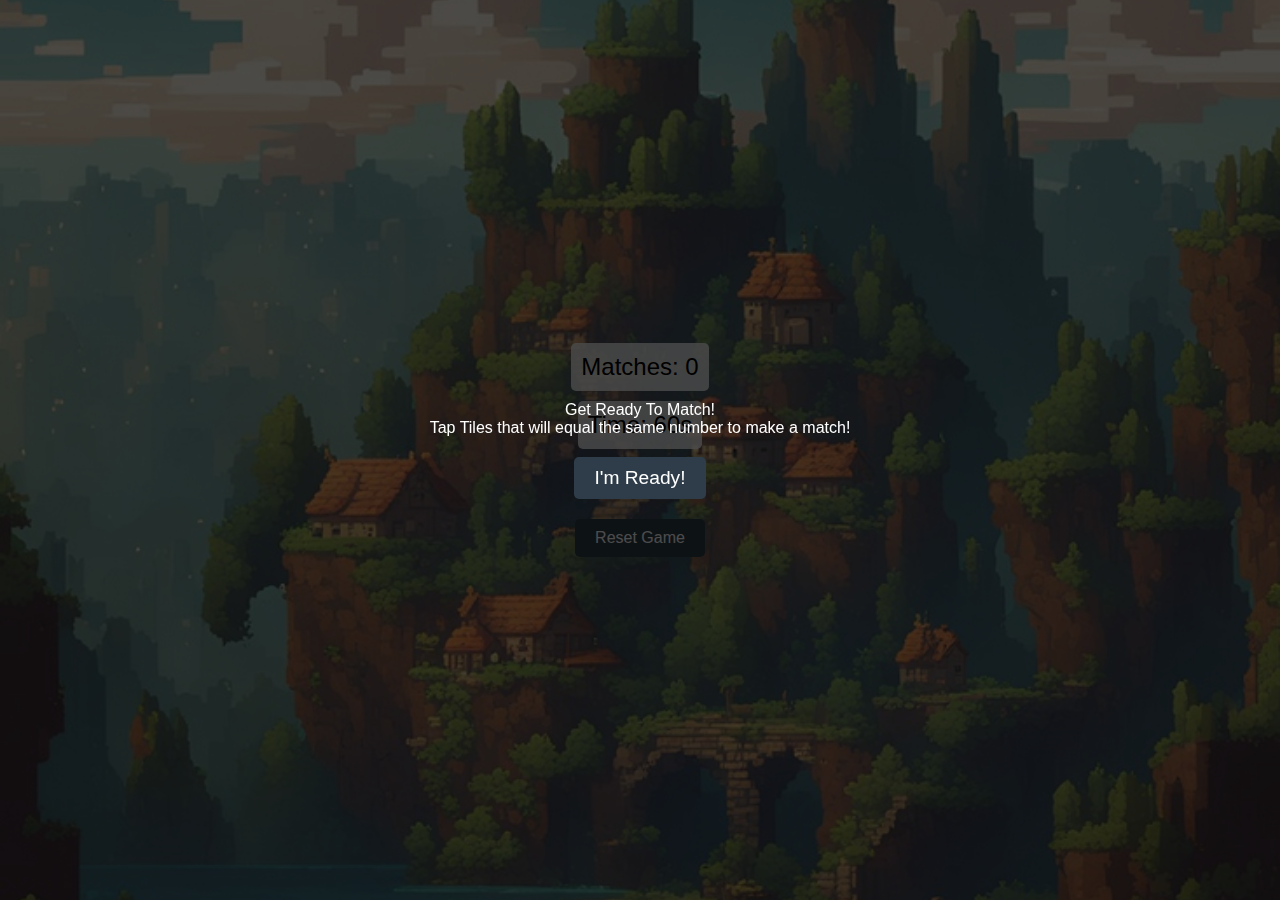
==== index.html @ f70987cc "updated GenerateTerm" ====
<!DOCTYPE html>
<html lang="en">
<head>
    <meta charset="UTF-8">
    <meta name="viewport" content="width=device-width, initial-scale=1.0">
    <title>Memory Matching Game</title>
    <style>
        body {
            font-family: Arial, sans-serif;
            display: flex;
            justify-content: center;
            align-items: center;
            flex-direction: column;
            height: 100vh;
            margin: 0;
            background: url('background.png') no-repeat center center fixed;
            background-size: cover;
            overflow: hidden;
        }

        .game-container {
            display: flex;
            flex-direction: column;
            align-items: center;
            margin-bottom: 20px;
        }

        .memory-game {
            width: 90vw;
            max-width: 640px;
            display: flex;
            flex-wrap: wrap;
            perspective: 1000px;
        }

        .memory-card {
            width: calc(25% - 10px);
            height: 20vw;
            max-height: 150px;
            margin: 5px;
            position: relative;
            transform: scale(1);
            transform-style: preserve-3d;
            transition: transform 0.5s;
        }

        .memory-card.flip {
            transform: rotateY(180deg);
        }

        .memory-card .front, .memory-card .back {
            position: absolute;
            width: 100%;
            height: 100%;
            backface-visibility: hidden;
            border-radius: 5px;
            display: flex;
            justify-content: center;
            align-items: center;
            font-size: 2em;
            cursor: pointer;
        }

        .memory-card .front {
            background: #fff;
        }

        .memory-card .back {
            background: #2e3d49;
            color: white;
            transform: rotateY(180deg);
        }

        .memory-card.swirl {
            animation: swirl 0.5s forwards;
        }

        @keyframes swirl {
            0% { transform: rotate(0); }
            100% { transform: rotate(360deg); }
        }

        .counter, .timer {
            font-size: 1.5em;
            margin-bottom: 10px;
            background: rgba(255, 255, 255, 0.8);
            padding: 10px;
            border-radius: 5px;
            text-align: center;
        }

        .matched-card {
            width: 100%;
            height: 50px;
            margin-bottom: 5px;
            background-color: #2e3d49;
            color: white;
            display: flex;
            justify-content: center;
            align-items: center;
            border-radius: 5px;
        }

        .game-over {
            font-size: 3em;
            color: white;
            margin-top: 20px;
            text-align: center;
        }

        .reset-button {
            font-size: 1em;
            padding: 10px 20px;
            margin-top: 20px;
            cursor: pointer;
            border: none;
            background-color: #2e3d49;
            color: white;
            border-radius: 5px;
        }

        .confetti {
            position: absolute;
            top: 0;
            left: 50%;
            transform: translateX(-50%);
            width: 100%;
            height: 100%;
            overflow: hidden;
            pointer-events: none;
        }

        .confetti-piece {
            position: absolute;
            width: 10px;
            height: 10px;
            background-color: #f00;
            opacity: 0;
            animation: fall linear forwards;
        }

        @keyframes fall {
            0% {
                opacity: 1;
                transform: translateY(0) rotate(0);
            }
            100% {
                opacity: 0;
                transform: translateY(100vh) rotate(720deg);
            }
        }

        .win-message {
            position: absolute;
            top: 50%;
            left: 50%;
            transform: translate(-50%, -50%);
            font-size: 4em;
            color: white;
            font-weight: bold;
            opacity: 0;
            display: none;
            animation: fadeInOut 3s forwards;
            text-align: center;
        }

        @keyframes fadeInOut {
            0% {
                opacity: 0;
                transform: translate(-50%, -50%) scale(0.5);
            }
            50% {
                opacity: 1;
                transform: translate(-50%, -50%) scale(1);
            }
            100% {
                opacity: 0;
                transform: translate(-50%, -50%) scale(1.5);
            }
        }

        .overlay {
            position: fixed;
            top: 0;
            left: 0;
            width: 100%;
            height: 100%;
            background: rgba(0, 0, 0, 0.7);
            display: flex;
            justify-content: center;
            align-items: center;
            flex-direction: column;
            color: white;
            text-align: center;
            z-index: 1000;
        }

        .overlay button {
            margin-top: 20px;
            padding: 10px 20px;
            font-size: 1.2em;
            border: none;
            border-radius: 5px;
            cursor: pointer;
            background-color: #2e3d49;
            color: white;
        }

        @media (min-width: 768px) {
            .game-container {
                flex-direction: row;
                align-items: flex-start;
            }
        }
    </style>
</head>
<body>
    <div class="counter">Matches: <span id="match-count">0</span></div>
    <div class="timer">Time: <span id="time-remaining">60</span>s</div>
    <div class="game-container">
        <div class="memory-game">
            <!-- Cards will be dynamically generated here -->
        </div>
        <div class="matched-stack">
            <!-- Matched cards will be moved here -->
        </div>
    </div>
    <div class="game-over" id="game-over-message"></div>
    <button class="reset-button" id="reset-button">Reset Game</button>
    <div class="confetti" id="confetti"></div>
    <div class="win-message" id="win-message">YOU WIN!</div>

    <div class="overlay" id="overlay">
        <div>Get Ready To Match!</div>
        <div>Tap Tiles that will equal the same number to make a match!</div>
        <button id="ready-button">I'm Ready!</button>
    </div>

    <script>
        function generateTerm (totalValue) {
            firstValue = Math.random() * (totalValue-1);
            firstValue = Math.round(firstValue);
            secondValue = totalValue - firstValue;
            termName = firstValue.toString() + '+' + secondValue.toString();
            return termName;
        };

        const cardsArray = [
            { term: generateTerm(5), value: '5' },
            { term: generateTerm(5), value: '5' },
            { term: generateTerm(5), value: '5' },
            { term: generateTerm(5), value: '5' },
            { term: generateTerm(4), value: '4' },
            { term: generateTerm(4), value: '4' },
            { term: generateTerm(4), value: '4' },
            { term: generateTerm(4), value: '4' },
            { term: generateTerm(3), value: '3' },
            { term: generateTerm(3), value: '3' },
            { term: generateTerm(3), value: '3' },
            { term: generateTerm(3), value: '3' },
            { term: generateTerm(2), value: '2' },
            { term: generateTerm(2), value: '2' },
            { term: generateTerm(2), value: '2' },
            { term: generateTerm(2), value: '2' },
            { term: generateTerm(1), value: '1' },
            { term: generateTerm(1), value: '1' },
            { term: generateTerm(1), value: '1' },
            { term: generateTerm(1), value: '1' },
        ];

        const gameContainer = document.querySelector('.memory-game');
        const matchCountElement = document.getElementById('match-count');
        const timeRemainingElement = document.getElementById('time-remaining');
        const gameOverMessage = document.getElementById('game-over-message');
        const resetButton = document.getElementById('reset-button');
        const confettiContainer = document.getElementById('confetti');
        const winMessage = document.getElementById('win-message');
        const overlay = document.getElementById('overlay');
        const readyButton = document.getElementById('ready-button');
        let cardElements = [];
        let matchCount = 0;
        let timer;
        let timeRemaining = 60;
        let gameActive = false;
        let flippedCards = [];
        let boardLocked = false;

        function shuffle(array) {
            for (let i = array.length - 1; i > 0; i--) {
                const j = Math.floor(Math.random() * (i + 1));
                [array[i], array[j]] = [array[j], array[i]];
            }
            return array;
        }

        function createCard(term, value) {
            const card = document.createElement('div');
            card.classList.add('memory-card');
            card.dataset.term = term;
            card.dataset.value = value;
            card.innerHTML = `
                <div class="front">${term}</div>
                <div class="back">${value}</div>
            `;
            return card;
        }

        function initGame() {
            gameContainer.innerHTML = '';
            gameOverMessage.textContent = '';
            gameOverMessage.style.display = 'none';
            winMessage.style.opacity = '0';
            winMessage.style.display = 'none';
            gameActive = true;
            matchCount = 0;
            matchCountElement.textContent = matchCount;
            timeRemaining = 60;
            timeRemainingElement.textContent = timeRemaining;

            const doubledCardsArray = shuffle([...cardsArray]);
            doubledCardsArray.forEach(card => {
                const cardElement = createCard(card.term, card.value);
                gameContainer.appendChild(cardElement);
            });

            cardElements = document.querySelectorAll('.memory-card');
            cardElements.forEach(card => card.addEventListener('click', flipCard));

            startTimer();
        }

        function startTimer() {
            clearInterval(timer);
            timer = setInterval(() => {
                if (timeRemaining > 0) {
                    timeRemaining--;
                    timeRemainingElement.textContent = timeRemaining;
                } else {
                    clearInterval(timer);
                    endGame();
                }
            }, 1000);
        }

        function endGame() {
            gameActive = false;
            cardElements.forEach(card => card.removeEventListener('click', flipCard));
            gameOverMessage.textContent = `Matches: ${matchCount}`;
        }

        function flipCard() {
            if (!gameActive || boardLocked) return;
            if (this.classList.contains('flip') || flippedCards.includes(this)) return;

            this.classList.add('flip');
            flippedCards.push(this);

            if (flippedCards.length === 2) {
                boardLocked = true;
                setTimeout(checkForMatch, 250);
            }
        }

        function checkForMatch() {
            const [card1, card2] = flippedCards;
            const isMatch = card1.dataset.term === card2.dataset.term || card1.dataset.value === card2.dataset.value;
            if (isMatch) {
                handleMatch(card1, card2);
            } else {
                unflipCards(card1, card2);
            }
        }

        function handleMatch(card1, card2) {
            card1.removeEventListener('click', flipCard);
            card2.removeEventListener('click', flipCard);
            card1.classList.add('swirl');
            card2.classList.add('swirl');
            updateMatchCounter();
            setTimeout(() => {
                card1.style.visibility = 'hidden';
                card2.style.visibility = 'hidden';
                resetFlippedCards();
                boardLocked = false;
            }, 500);
        }

        function unflipCards(card1, card2) {
            setTimeout(() => {
                card1.classList.remove('flip');
                card2.classList.remove('flip');
                resetFlippedCards();
                boardLocked = false;
            }, 500);
        }

        function resetFlippedCards() {
            flippedCards = [];
        }

        function updateMatchCounter() {
            matchCount++;
            matchCountElement.textContent = matchCount;
            if (matchCount === 10) {
                triggerConfetti();
                winMessage.style.display = 'block';
                winMessage.style.animation = 'fadeInOut 3s forwards';
                endGame();

            }
        }

        function triggerConfetti() {
            for (let i = 0; i < 100; i++) {
                const confettiPiece = document.createElement('div');
                confettiPiece.classList.add('confetti-piece');
                confettiPiece.style.backgroundColor = `hsl(${Math.random() * 360}, 100%, 50%)`;
                confettiPiece.style.left = `${Math.random() * 100}vw`;
                confettiPiece.style.animationDuration = `${Math.random() * 3 + 2}s`;
                confettiContainer.appendChild(confettiPiece);
            }
            setTimeout(() => {
                confettiContainer.innerHTML = '';
                winMessage.style.display = 'none';
            }, 3000); // Duration of confetti animation
        }

        resetButton.addEventListener('click', initGame);

        readyButton.addEventListener('click', () => {
            overlay.style.display = 'none';
            initGame();
        });
    </script>
</body>
</html>
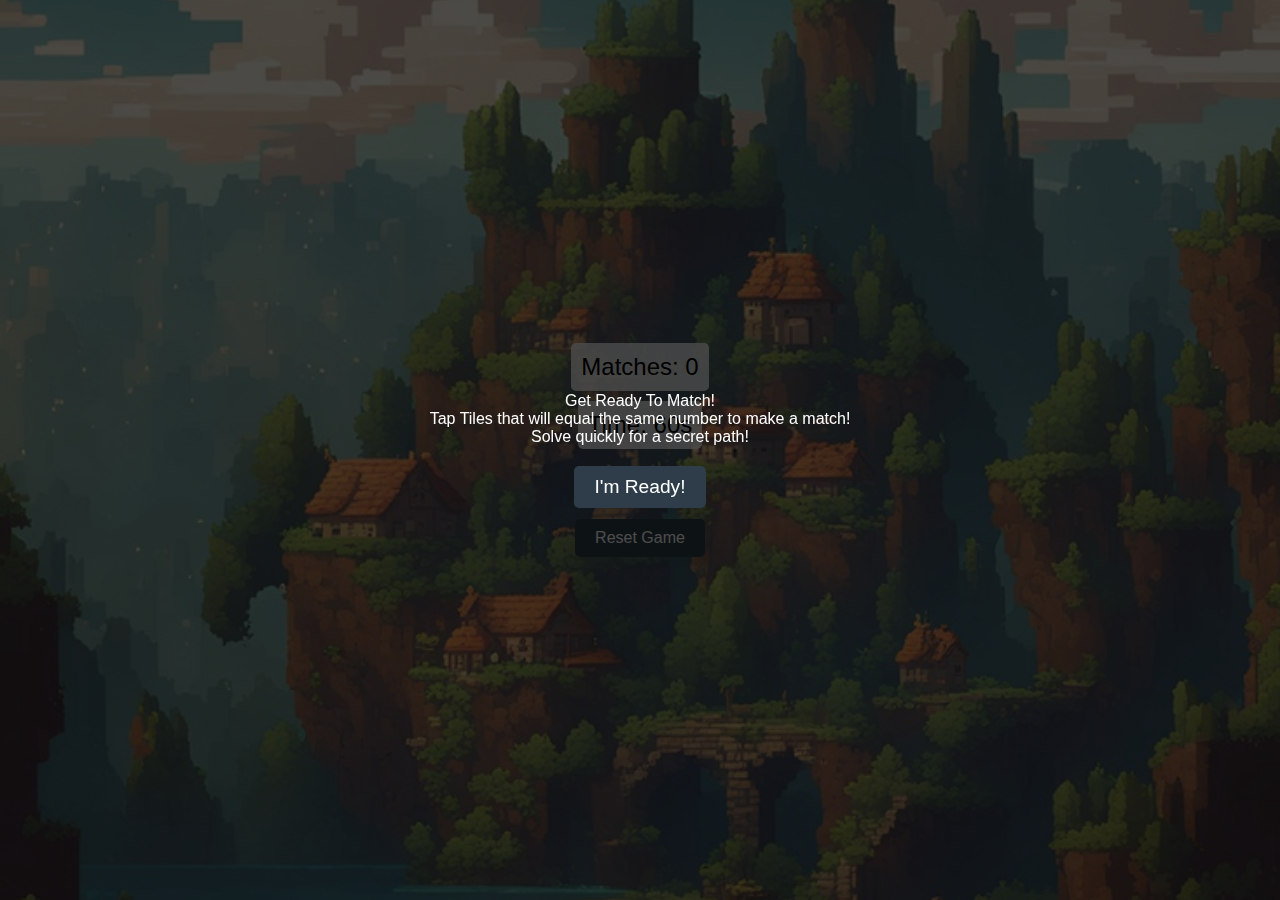
==== commit 655970a6: "paths" ====
--- a/index.html
+++ b/index.html
@@ -18,27 +18,37 @@
             overflow: hidden;
         }
 
+        .counter, .timer {
+            font-size: 1.5em;
+            margin-bottom: 10px;
+            background: rgba(255, 255, 255, 0.8);
+            padding: 10px;
+            border-radius: 5px;
+            text-align: center;
+        }
+
         .game-container {
             display: flex;
             flex-direction: column;
             align-items: center;
             margin-bottom: 20px;
+            width: 100%;
+            max-width: 640px;
         }
 
         .memory-game {
-            width: 90vw;
+            display: grid;
+            grid-template-columns: repeat(auto-fit, minmax(100px, 1fr));
+            gap: 10px;
+            width: 100%;
             max-width: 640px;
-            display: flex;
-            flex-wrap: wrap;
             perspective: 1000px;
         }
 
         .memory-card {
-            width: calc(25% - 10px);
-            height: 20vw;
-            max-height: 150px;
-            margin: 5px;
             position: relative;
+            width: 100%;
+            padding-bottom: 100%; /* This ensures the card is always a square */
             transform: scale(1);
             transform-style: preserve-3d;
             transition: transform 0.5s;
@@ -80,15 +90,6 @@
             100% { transform: rotate(360deg); }
         }
 
-        .counter, .timer {
-            font-size: 1.5em;
-            margin-bottom: 10px;
-            background: rgba(255, 255, 255, 0.8);
-            padding: 10px;
-            border-radius: 5px;
-            text-align: center;
-        }
-
         .matched-card {
             width: 100%;
             height: 50px;
@@ -211,6 +212,34 @@
                 flex-direction: row;
                 align-items: flex-start;
             }
+        }
+
+        .win-overlay {
+            position: fixed;
+            top: 0;
+            left: 0;
+            width: 100%;
+            height: 100%;
+            background: rgba(0, 0, 0, 0.8);
+            display: flex;
+            justify-content: center;
+            align-items: center;
+            flex-direction: column;
+            color: white;
+            text-align: center;
+            z-index: 1001;
+            display: none;
+        }
+
+        .win-overlay button {
+            margin-top: 20px;
+            padding: 10px 20px;
+            font-size: 1.2em;
+            border: none;
+            border-radius: 5px;
+            cursor: pointer;
+            background-color: #2e3d49;
+            color: white;
         }
     </style>
 </head>
@@ -229,43 +258,50 @@
     <button class="reset-button" id="reset-button">Reset Game</button>
     <div class="confetti" id="confetti"></div>
     <div class="win-message" id="win-message">YOU WIN!</div>
-
     <div class="overlay" id="overlay">
         <div>Get Ready To Match!</div>
         <div>Tap Tiles that will equal the same number to make a match!</div>
+        <div>Solve quickly for a secret path!</div>
         <button id="ready-button">I'm Ready!</button>
     </div>
 
+    <div class="win-overlay" id="win-overlay">
+        <button onclick="location.href='forest.html'">Travel to the Forest</button>
+        <button onclick="location.href='castle.html'">Travel to the Castle</button>
+        <button id="secret-button" onclick="location.href='waterfall.html'" style="display:none;">SECRET: Take the Path Behind the Waterfall!</button>
+    </div>
     <script>
-        function generateTerm (totalValue) {
-            firstValue = Math.random() * (totalValue-1);
-            firstValue = Math.round(firstValue);
-            secondValue = totalValue - firstValue;
-            termName = firstValue.toString() + '+' + secondValue.toString();
-            return termName;
+        function generateTerm(totalValue) {
+            let firstValue = Math.floor(Math.random() * totalValue);
+            let secondValue = totalValue - firstValue;
+            return `${firstValue} + ${secondValue}`;
         };
 
+        function generateCard(value_) {
+            return { term: generateTerm(value_), value: value_ };
+        };
+
         const cardsArray = [
-            { term: generateTerm(5), value: '5' },
-            { term: generateTerm(5), value: '5' },
-            { term: generateTerm(5), value: '5' },
-            { term: generateTerm(5), value: '5' },
-            { term: generateTerm(4), value: '4' },
-            { term: generateTerm(4), value: '4' },
-            { term: generateTerm(4), value: '4' },
-            { term: generateTerm(4), value: '4' },
-            { term: generateTerm(3), value: '3' },
-            { term: generateTerm(3), value: '3' },
-            { term: generateTerm(3), value: '3' },
-            { term: generateTerm(3), value: '3' },
-            { term: generateTerm(2), value: '2' },
-            { term: generateTerm(2), value: '2' },
-            { term: generateTerm(2), value: '2' },
-            { term: generateTerm(2), value: '2' },
-            { term: generateTerm(1), value: '1' },
-            { term: generateTerm(1), value: '1' },
-            { term: generateTerm(1), value: '1' },
-            { term: generateTerm(1), value: '1' },
+             generateCard(5),
+             generateCard(5),
+             generateCard(5),
+             generateCard(5),
+             generateCard(4),
+             generateCard(4),
+             generateCard(4),
+             generateCard(4),
+             generateCard(3),
+             generateCard(3),
+             generateCard(3),
+             generateCard(3),
+             generateCard(2),
+             generateCard(2),
+             generateCard(2),
+             generateCard(2),
+             generateCard(1),
+             generateCard(1),
+             generateCard(1),
+             generateCard(1)
         ];
 
         const gameContainer = document.querySelector('.memory-game');
@@ -406,7 +442,6 @@
                 winMessage.style.display = 'block';
                 winMessage.style.animation = 'fadeInOut 3s forwards';
                 endGame();
-
             }
         }
 
@@ -425,6 +460,38 @@
             }, 3000); // Duration of confetti animation
         }
 
+        const winOverlay = document.getElementById('win-overlay');
+        const secretButton = document.getElementById('secret-button');
+
+        function updateMatchCounter() {
+            matchCount++;
+            matchCountElement.textContent = matchCount;
+            if (matchCount === 10) {
+                triggerConfetti();
+                winMessage.style.display = 'block';
+                winMessage.style.animation = 'fadeInOut 3s forwards';
+                endGame();
+                setTimeout(showWinOverlay, 3000); // Show the overlay after "YOU WIN!" message fades out
+            }
+        }
+
+        function showWinOverlay() {
+            if (timeRemaining > 20) {
+                secretButton.style.display = 'block';
+            }
+            winOverlay.style.display = 'flex';
+        }
+
+        resetButton.addEventListener('click', () => {
+            winOverlay.style.display = 'none';
+            initGame();
+        });
+
+        readyButton.addEventListener('click', () => {
+            overlay.style.display = 'none';
+            initGame();
+        });
+
         resetButton.addEventListener('click', initGame);
 
         readyButton.addEventListener('click', () => {
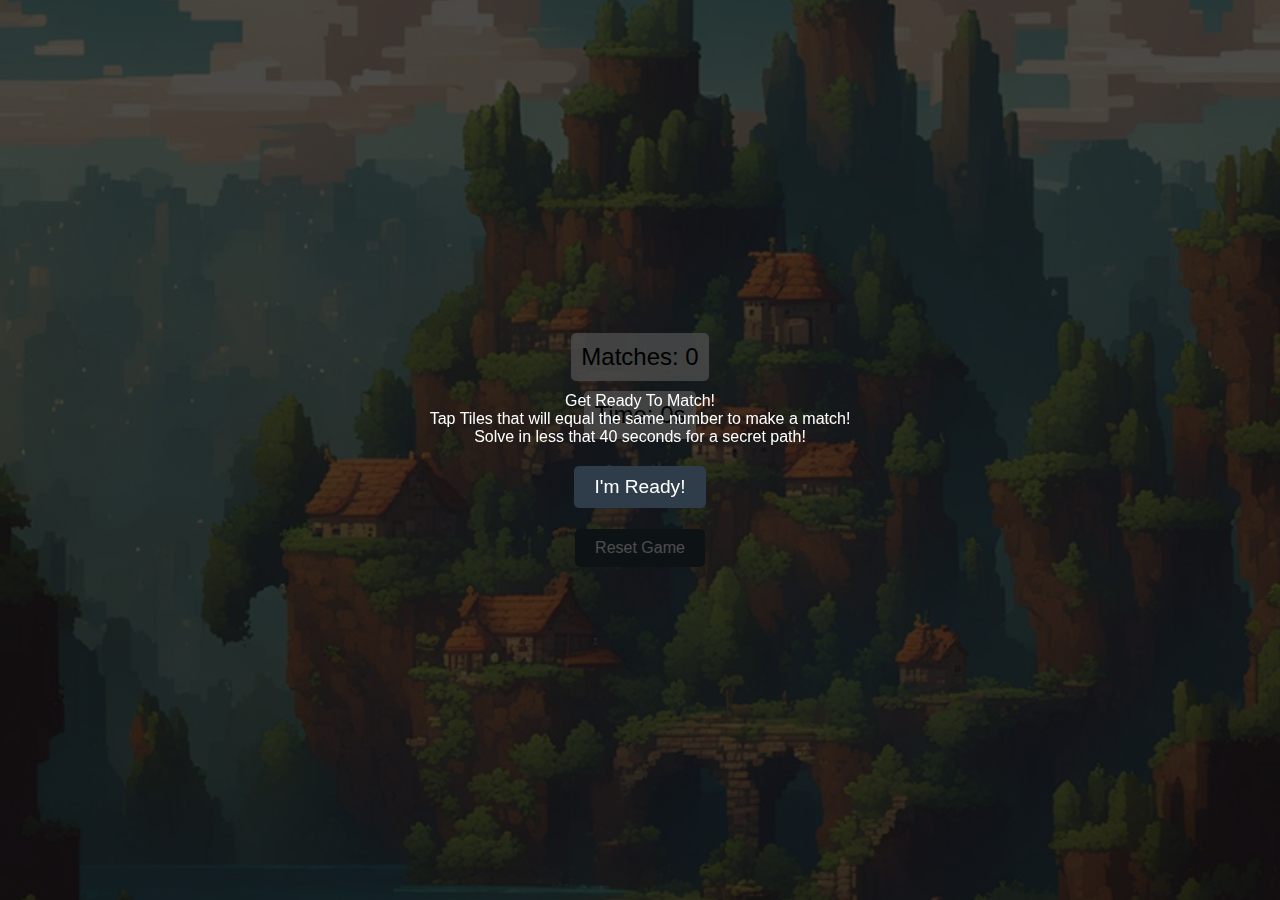
==== commit f458ad63: "timer up" ====
--- a/index.html
+++ b/index.html
@@ -4,248 +4,33 @@
     <meta charset="UTF-8">
     <meta name="viewport" content="width=device-width, initial-scale=1.0">
     <title>Memory Matching Game</title>
-    <style>
-        body {
-            font-family: Arial, sans-serif;
-            display: flex;
-            justify-content: center;
-            align-items: center;
-            flex-direction: column;
-            height: 100vh;
-            margin: 0;
-            background: url('background.png') no-repeat center center fixed;
-            background-size: cover;
-            overflow: hidden;
-        }
+    <link rel="stylesheet" href="styles.css">
+</head>
+<style>
+    body {
+    font-family: Arial, sans-serif;
+    display: flex;
+    justify-content: center;
+    align-items: center;
+    flex-direction: column;
+    height: 100vh;
+    margin: 0;
+    background: url('background.png') no-repeat center center fixed;
+    background-size: cover;
+    overflow: hidden;
+}
+</style>
+<body>
 
-        .counter, .timer {
-            font-size: 1.5em;
-            margin-bottom: 10px;
-            background: rgba(255, 255, 255, 0.8);
-            padding: 10px;
-            border-radius: 5px;
-            text-align: center;
-        }
+    <!-- Sound effects -->
+    <audio id="success-sound" src="success.mp3" preload="auto"></audio>
+    <audio id="fail-sound" src="fail.mp3" preload="auto"></audio>
+    <audio id="win-sound" src="win.mp3" preload="auto"></audio>
+    <audio id="tick-sound" src="tick.m4a" preload="auto"></audio>
+    <audio id="background-music" src="background.mp3" preload="auto" loop></audio>
 
-        .game-container {
-            display: flex;
-            flex-direction: column;
-            align-items: center;
-            margin-bottom: 20px;
-            width: 100%;
-            max-width: 640px;
-        }
-
-        .memory-game {
-            display: grid;
-            grid-template-columns: repeat(auto-fit, minmax(100px, 1fr));
-            gap: 10px;
-            width: 100%;
-            max-width: 640px;
-            perspective: 1000px;
-        }
-
-        .memory-card {
-            position: relative;
-            width: 100%;
-            padding-bottom: 100%; /* This ensures the card is always a square */
-            transform: scale(1);
-            transform-style: preserve-3d;
-            transition: transform 0.5s;
-        }
-
-        .memory-card.flip {
-            transform: rotateY(180deg);
-        }
-
-        .memory-card .front, .memory-card .back {
-            position: absolute;
-            width: 100%;
-            height: 100%;
-            backface-visibility: hidden;
-            border-radius: 5px;
-            display: flex;
-            justify-content: center;
-            align-items: center;
-            font-size: 2em;
-            cursor: pointer;
-        }
-
-        .memory-card .front {
-            background: #fff;
-        }
-
-        .memory-card .back {
-            background: #2e3d49;
-            color: white;
-            transform: rotateY(180deg);
-        }
-
-        .memory-card.swirl {
-            animation: swirl 0.5s forwards;
-        }
-
-        @keyframes swirl {
-            0% { transform: rotate(0); }
-            100% { transform: rotate(360deg); }
-        }
-
-        .matched-card {
-            width: 100%;
-            height: 50px;
-            margin-bottom: 5px;
-            background-color: #2e3d49;
-            color: white;
-            display: flex;
-            justify-content: center;
-            align-items: center;
-            border-radius: 5px;
-        }
-
-        .game-over {
-            font-size: 3em;
-            color: white;
-            margin-top: 20px;
-            text-align: center;
-        }
-
-        .reset-button {
-            font-size: 1em;
-            padding: 10px 20px;
-            margin-top: 20px;
-            cursor: pointer;
-            border: none;
-            background-color: #2e3d49;
-            color: white;
-            border-radius: 5px;
-        }
-
-        .confetti {
-            position: absolute;
-            top: 0;
-            left: 50%;
-            transform: translateX(-50%);
-            width: 100%;
-            height: 100%;
-            overflow: hidden;
-            pointer-events: none;
-        }
-
-        .confetti-piece {
-            position: absolute;
-            width: 10px;
-            height: 10px;
-            background-color: #f00;
-            opacity: 0;
-            animation: fall linear forwards;
-        }
-
-        @keyframes fall {
-            0% {
-                opacity: 1;
-                transform: translateY(0) rotate(0);
-            }
-            100% {
-                opacity: 0;
-                transform: translateY(100vh) rotate(720deg);
-            }
-        }
-
-        .win-message {
-            position: absolute;
-            top: 50%;
-            left: 50%;
-            transform: translate(-50%, -50%);
-            font-size: 4em;
-            color: white;
-            font-weight: bold;
-            opacity: 0;
-            display: none;
-            animation: fadeInOut 3s forwards;
-            text-align: center;
-        }
-
-        @keyframes fadeInOut {
-            0% {
-                opacity: 0;
-                transform: translate(-50%, -50%) scale(0.5);
-            }
-            50% {
-                opacity: 1;
-                transform: translate(-50%, -50%) scale(1);
-            }
-            100% {
-                opacity: 0;
-                transform: translate(-50%, -50%) scale(1.5);
-            }
-        }
-
-        .overlay {
-            position: fixed;
-            top: 0;
-            left: 0;
-            width: 100%;
-            height: 100%;
-            background: rgba(0, 0, 0, 0.7);
-            display: flex;
-            justify-content: center;
-            align-items: center;
-            flex-direction: column;
-            color: white;
-            text-align: center;
-            z-index: 1000;
-        }
-
-        .overlay button {
-            margin-top: 20px;
-            padding: 10px 20px;
-            font-size: 1.2em;
-            border: none;
-            border-radius: 5px;
-            cursor: pointer;
-            background-color: #2e3d49;
-            color: white;
-        }
-
-        @media (min-width: 768px) {
-            .game-container {
-                flex-direction: row;
-                align-items: flex-start;
-            }
-        }
-
-        .win-overlay {
-            position: fixed;
-            top: 0;
-            left: 0;
-            width: 100%;
-            height: 100%;
-            background: rgba(0, 0, 0, 0.8);
-            display: flex;
-            justify-content: center;
-            align-items: center;
-            flex-direction: column;
-            color: white;
-            text-align: center;
-            z-index: 1001;
-            display: none;
-        }
-
-        .win-overlay button {
-            margin-top: 20px;
-            padding: 10px 20px;
-            font-size: 1.2em;
-            border: none;
-            border-radius: 5px;
-            cursor: pointer;
-            background-color: #2e3d49;
-            color: white;
-        }
-    </style>
-</head>
-<body>
     <div class="counter">Matches: <span id="match-count">0</span></div>
-    <div class="timer">Time: <span id="time-remaining">60</span>s</div>
+    <div class="timer">Time: <span id="time-remaining">0</span>s</div>
     <div class="game-container">
         <div class="memory-game">
             <!-- Cards will be dynamically generated here -->
@@ -254,6 +39,14 @@
             <!-- Matched cards will be moved here -->
         </div>
     </div>
+<!--
+   <div class="side-panel">
+       <h2>Best Times</h2>
+        <ul class="best-times-list">
+             Best times for each page will be listed here 
+        </ul>
+    </div>
+-->
     <div class="game-over" id="game-over-message"></div>
     <button class="reset-button" id="reset-button">Reset Game</button>
     <div class="confetti" id="confetti"></div>
@@ -261,7 +54,7 @@
     <div class="overlay" id="overlay">
         <div>Get Ready To Match!</div>
         <div>Tap Tiles that will equal the same number to make a match!</div>
-        <div>Solve quickly for a secret path!</div>
+        <div>Solve in less that 40 seconds for a secret path!</div>
         <button id="ready-button">I'm Ready!</button>
     </div>
 
@@ -269,12 +62,18 @@
         <button onclick="location.href='forest.html'">Travel to the Forest</button>
         <button onclick="location.href='castle.html'">Travel to the Castle</button>
         <button id="secret-button" onclick="location.href='waterfall.html'" style="display:none;">SECRET: Take the Path Behind the Waterfall!</button>
+        <button onClick="window.location.reload();" style="color: crimson;">Start Over</button>
+
     </div>
-    <script>
-        function generateTerm(totalValue) {
+
+    <script src="script.js"></script>
+</body>
+
+<script>
+            function generateTerm(totalValue) {
             let firstValue = Math.floor(Math.random() * totalValue);
             let secondValue = totalValue - firstValue;
-            return `${firstValue} + ${secondValue}`;
+            return `${secondValue} + ${firstValue}`;
         };
 
         function generateCard(value_) {
@@ -303,201 +102,6 @@
              generateCard(1),
              generateCard(1)
         ];
-
-        const gameContainer = document.querySelector('.memory-game');
-        const matchCountElement = document.getElementById('match-count');
-        const timeRemainingElement = document.getElementById('time-remaining');
-        const gameOverMessage = document.getElementById('game-over-message');
-        const resetButton = document.getElementById('reset-button');
-        const confettiContainer = document.getElementById('confetti');
-        const winMessage = document.getElementById('win-message');
-        const overlay = document.getElementById('overlay');
-        const readyButton = document.getElementById('ready-button');
-        let cardElements = [];
-        let matchCount = 0;
-        let timer;
-        let timeRemaining = 60;
-        let gameActive = false;
-        let flippedCards = [];
-        let boardLocked = false;
-
-        function shuffle(array) {
-            for (let i = array.length - 1; i > 0; i--) {
-                const j = Math.floor(Math.random() * (i + 1));
-                [array[i], array[j]] = [array[j], array[i]];
-            }
-            return array;
-        }
-
-        function createCard(term, value) {
-            const card = document.createElement('div');
-            card.classList.add('memory-card');
-            card.dataset.term = term;
-            card.dataset.value = value;
-            card.innerHTML = `
-                <div class="front">${term}</div>
-                <div class="back">${value}</div>
-            `;
-            return card;
-        }
-
-        function initGame() {
-            gameContainer.innerHTML = '';
-            gameOverMessage.textContent = '';
-            gameOverMessage.style.display = 'none';
-            winMessage.style.opacity = '0';
-            winMessage.style.display = 'none';
-            gameActive = true;
-            matchCount = 0;
-            matchCountElement.textContent = matchCount;
-            timeRemaining = 60;
-            timeRemainingElement.textContent = timeRemaining;
-
-            const doubledCardsArray = shuffle([...cardsArray]);
-            doubledCardsArray.forEach(card => {
-                const cardElement = createCard(card.term, card.value);
-                gameContainer.appendChild(cardElement);
-            });
-
-            cardElements = document.querySelectorAll('.memory-card');
-            cardElements.forEach(card => card.addEventListener('click', flipCard));
-
-            startTimer();
-        }
-
-        function startTimer() {
-            clearInterval(timer);
-            timer = setInterval(() => {
-                if (timeRemaining > 0) {
-                    timeRemaining--;
-                    timeRemainingElement.textContent = timeRemaining;
-                } else {
-                    clearInterval(timer);
-                    endGame();
-                }
-            }, 1000);
-        }
-
-        function endGame() {
-            gameActive = false;
-            cardElements.forEach(card => card.removeEventListener('click', flipCard));
-            gameOverMessage.textContent = `Matches: ${matchCount}`;
-        }
-
-        function flipCard() {
-            if (!gameActive || boardLocked) return;
-            if (this.classList.contains('flip') || flippedCards.includes(this)) return;
-
-            this.classList.add('flip');
-            flippedCards.push(this);
-
-            if (flippedCards.length === 2) {
-                boardLocked = true;
-                setTimeout(checkForMatch, 250);
-            }
-        }
-
-        function checkForMatch() {
-            const [card1, card2] = flippedCards;
-            const isMatch = card1.dataset.term === card2.dataset.term || card1.dataset.value === card2.dataset.value;
-            if (isMatch) {
-                handleMatch(card1, card2);
-            } else {
-                unflipCards(card1, card2);
-            }
-        }
-
-        function handleMatch(card1, card2) {
-            card1.removeEventListener('click', flipCard);
-            card2.removeEventListener('click', flipCard);
-            card1.classList.add('swirl');
-            card2.classList.add('swirl');
-            updateMatchCounter();
-            setTimeout(() => {
-                card1.style.visibility = 'hidden';
-                card2.style.visibility = 'hidden';
-                resetFlippedCards();
-                boardLocked = false;
-            }, 500);
-        }
-
-        function unflipCards(card1, card2) {
-            setTimeout(() => {
-                card1.classList.remove('flip');
-                card2.classList.remove('flip');
-                resetFlippedCards();
-                boardLocked = false;
-            }, 500);
-        }
-
-        function resetFlippedCards() {
-            flippedCards = [];
-        }
-
-        function updateMatchCounter() {
-            matchCount++;
-            matchCountElement.textContent = matchCount;
-            if (matchCount === 10) {
-                triggerConfetti();
-                winMessage.style.display = 'block';
-                winMessage.style.animation = 'fadeInOut 3s forwards';
-                endGame();
-            }
-        }
-
-        function triggerConfetti() {
-            for (let i = 0; i < 100; i++) {
-                const confettiPiece = document.createElement('div');
-                confettiPiece.classList.add('confetti-piece');
-                confettiPiece.style.backgroundColor = `hsl(${Math.random() * 360}, 100%, 50%)`;
-                confettiPiece.style.left = `${Math.random() * 100}vw`;
-                confettiPiece.style.animationDuration = `${Math.random() * 3 + 2}s`;
-                confettiContainer.appendChild(confettiPiece);
-            }
-            setTimeout(() => {
-                confettiContainer.innerHTML = '';
-                winMessage.style.display = 'none';
-            }, 3000); // Duration of confetti animation
-        }
-
-        const winOverlay = document.getElementById('win-overlay');
-        const secretButton = document.getElementById('secret-button');
-
-        function updateMatchCounter() {
-            matchCount++;
-            matchCountElement.textContent = matchCount;
-            if (matchCount === 10) {
-                triggerConfetti();
-                winMessage.style.display = 'block';
-                winMessage.style.animation = 'fadeInOut 3s forwards';
-                endGame();
-                setTimeout(showWinOverlay, 3000); // Show the overlay after "YOU WIN!" message fades out
-            }
-        }
-
-        function showWinOverlay() {
-            if (timeRemaining > 20) {
-                secretButton.style.display = 'block';
-            }
-            winOverlay.style.display = 'flex';
-        }
-
-        resetButton.addEventListener('click', () => {
-            winOverlay.style.display = 'none';
-            initGame();
-        });
-
-        readyButton.addEventListener('click', () => {
-            overlay.style.display = 'none';
-            initGame();
-        });
-
-        resetButton.addEventListener('click', initGame);
-
-        readyButton.addEventListener('click', () => {
-            overlay.style.display = 'none';
-            initGame();
-        });
-    </script>
-</body>
+        let page = "Path (Level 1)";
+</script>
 </html>
--- a/styles.css
+++ b/styles.css
@@ -0,0 +1,278 @@
+body {
+    display: flex;
+    flex-direction: row;
+    justify-content: space-between;
+    align-items: flex-start;
+}
+
+.game-container {
+    width: 70%;
+    display: flex;
+    flex-direction: column;
+    align-items: center;
+    margin: 20px;
+}
+
+.side-panel {
+    width: 25%;
+    padding: 20px;
+    background: #f5f5f5;
+    border-radius: 10px;
+    box-shadow: 0 0 10px rgba(0, 0, 0, 0.1);
+}
+
+.best-times-list {
+    list-style-type: none;
+    padding: 0;
+}
+
+.best-times-list li {
+    padding: 10px;
+    background: #fff;
+    margin-bottom: 10px;
+    border-radius: 5px;
+    box-shadow: 0 0 5px rgba(0, 0, 0, 0.1);
+}
+
+
+
+
+.counter, .timer {
+    font-size: 1.5em;
+    margin-bottom: 10px;
+    background: rgba(255, 255, 255, 0.8);
+    padding: 10px;
+    border-radius: 5px;
+    text-align: center;
+}
+
+.game-container {
+    display: flex;
+    flex-direction: column;
+    align-items: center;
+    margin-bottom: 20px;
+    width: 100%;
+    max-width: 640px;
+}
+
+.memory-game {
+    display: grid;
+    grid-template-columns: repeat(auto-fit, minmax(70px, 1fr)); /* Adjusted min-width for mobile */
+    gap: 10px;
+    width: 100%;
+    max-width: 640px;
+    perspective: 1000px;
+}
+
+.memory-card {
+    position: relative;
+    width: 100%;
+    padding-bottom: 100%; /* This ensures the card is always a square */
+    transform: scale(1);
+    transform-style: preserve-3d;
+    transition: transform 0.5s;
+}
+
+.memory-card.flip {
+    transform: rotateY(180deg);
+}
+
+.memory-card .front, .memory-card .back {
+    position: absolute;
+    width: 100%;
+    height: 100%;
+    backface-visibility: hidden;
+    border-radius: 5px;
+    display: flex;
+    justify-content: center;
+    align-items: center;
+    font-size: 1.5em; /* Adjusted font size for mobile */
+    cursor: pointer;
+}
+
+.memory-card .front {
+    background: #fff;
+}
+
+.memory-card .back {
+    background: #2e3d49;
+    color: white;
+    transform: rotateY(180deg);
+}
+
+.memory-card.swirl {
+    animation: swirl 0.5s forwards;
+}
+
+@keyframes swirl {
+    0% { transform: rotate(0); }
+    100% { transform: rotate(360deg); }
+}
+
+.matched-card {
+    width: 100%;
+    height: 50px;
+    margin-bottom: 5px;
+    background-color: #2e3d49;
+    color: white;
+    display: flex;
+    justify-content: center;
+    align-items: center;
+    border-radius: 5px;
+}
+
+.game-over {
+    font-size: 2em; /* Adjusted font size for mobile */
+    color: white;
+    margin-top: 20px;
+    text-align: center;
+}
+
+.reset-button {
+    font-size: 1em;
+    padding: 10px 20px;
+    margin-top: 20px;
+    cursor: pointer;
+    border: none;
+    background-color: #2e3d49;
+    color: white;
+    border-radius: 5px;
+}
+
+.confetti {
+    position: absolute;
+    top: 0;
+    left: 50%;
+    transform: translateX(-50%);
+    width: 100%;
+    height: 100%;
+    overflow: hidden;
+    pointer-events: none;
+}
+
+.confetti-piece {
+    position: absolute;
+    width: 10px;
+    height: 10px;
+    background-color: #f00;
+    opacity: 0;
+    animation: fall linear forwards;
+}
+
+@keyframes fall {
+    0% {
+        opacity: 1;
+        transform: translateY(0) rotate(0);
+    }
+    100% {
+        opacity: 0;
+        transform: translateY(100vh) rotate(720deg);
+    }
+}
+
+.win-message {
+    position: absolute;
+    top: 50%;
+    left: 50%;
+    transform: translate(-50%, -50%);
+    font-size: 2.5em; /* Adjusted font size for mobile */
+    color: white;
+    font-weight: bold;
+    opacity: 0;
+    display: none;
+    animation: fadeInOut 3s forwards;
+    text-align: center;
+}
+
+@keyframes fadeInOut {
+    0% {
+        opacity: 0;
+        transform: translate(-50%, -50%) scale(0.5);
+    }
+    50% {
+        opacity: 1;
+        transform: translate(-50%, -50%) scale(1);
+    }
+    100% {
+        opacity: 0;
+        transform: translate(-50%, -50%) scale(1.5);
+    }
+}
+
+.overlay {
+    position: fixed;
+    top: 0;
+    left: 0;
+    width: 100%;
+    height: 100%;
+    background: rgba(0, 0, 0, 0.7);
+    display: flex;
+    justify-content: center;
+    align-items: center;
+    flex-direction: column;
+    color: white;
+    text-align: center;
+    z-index: 1000;
+}
+
+.overlay button {
+    margin-top: 20px;
+    padding: 10px 20px;
+    font-size: 1.2em;
+    border: none;
+    border-radius: 5px;
+    cursor: pointer;
+    background-color: #2e3d49;
+    color: white;
+}
+
+@media (min-width: 768px) {
+    .game-container {
+        flex-direction: row;
+        align-items: flex-start;
+    }
+
+    .memory-game {
+        grid-template-columns: repeat(auto-fit, minmax(100px, 1fr));
+    }
+
+    .memory-card .front, .memory-card .back {
+        font-size: 2em;
+    }
+
+    .game-over {
+        font-size: 3em;
+    }
+
+    .win-message {
+        font-size: 4em;
+    }
+}
+
+.win-overlay {
+    position: fixed;
+    top: 0;
+    left: 0;
+    width: 100%;
+    height: 100%;
+    background: rgba(0, 0, 0, 0.8);
+    display: flex;
+    justify-content: center;
+    align-items: center;
+    flex-direction: column;
+    color: white;
+    text-align: center;
+    z-index: 1001;
+    display: none;
+}
+
+.win-overlay button {
+    margin-top: 20px;
+    padding: 10px 20px;
+    font-size: 1.2em;
+    border: none;
+    border-radius: 5px;
+    cursor: pointer;
+    background-color: #2e3d49;
+    color: white;
+}
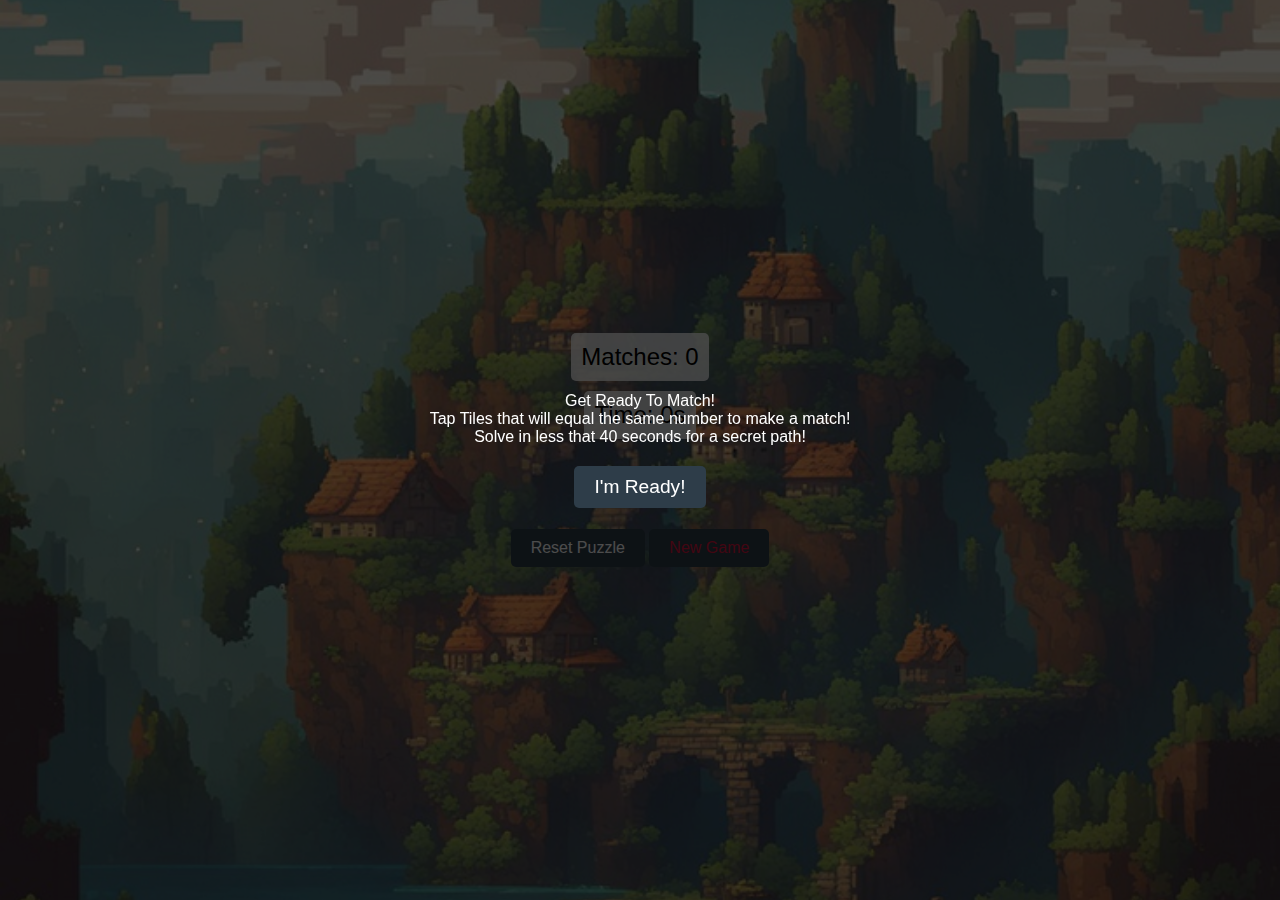
==== commit 0b4e12b7: "reset button added" ====
--- a/index.html
+++ b/index.html
@@ -48,7 +48,10 @@
     </div>
 -->
     <div class="game-over" id="game-over-message"></div>
-    <button class="reset-button" id="reset-button">Reset Game</button>
+    <div class="button-container">
+        <button class="reset-button" id="reset-button">Reset Puzzle</button>
+        <button class="reset-button" style="color: crimson;" id="new-game-button" onClick="location.href='index.html';">New Game</button>
+    </div>
     <div class="confetti" id="confetti"></div>
     <div class="win-message" id="win-message">YOU WIN!</div>
     <div class="overlay" id="overlay">
@@ -62,7 +65,7 @@
         <button onclick="location.href='forest.html'">Travel to the Forest</button>
         <button onclick="location.href='castle.html'">Travel to the Castle</button>
         <button id="secret-button" onclick="location.href='waterfall.html'" style="display:none;">SECRET: Take the Path Behind the Waterfall!</button>
-        <button onClick="window.location.reload();" style="color: crimson;">Start Over</button>
+        <button onClick="window.location.reload();" style="color: crimson;">New Game</button>
 
     </div>
 
